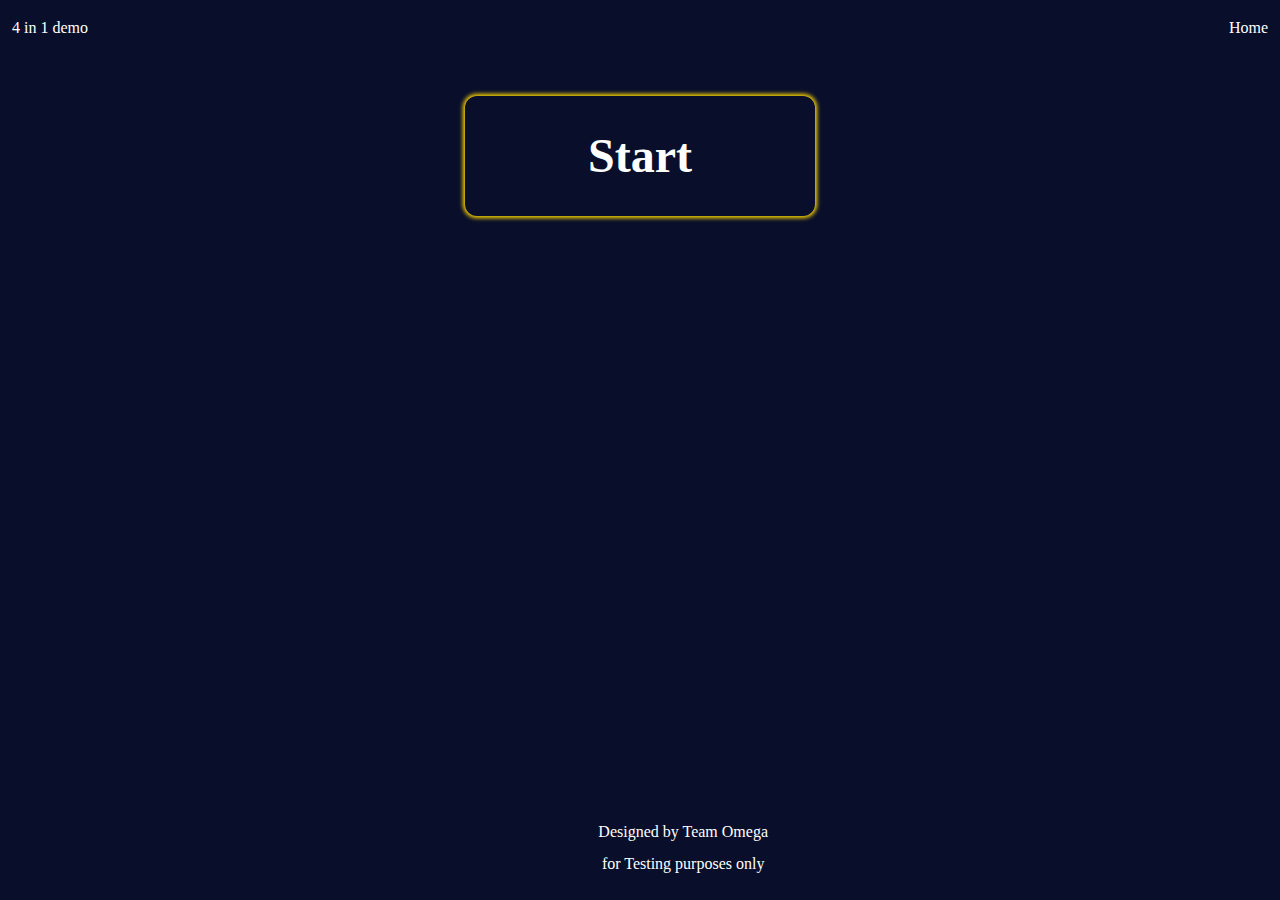
==== scrambler.html @ a3e48d87 "revamped model" ====
<!DOCTYPE html>
<html lang="en">
  <head>
    <meta charset="UTF-8" />
    <meta name="viewport" content="width=device-width, initial-scale=1.0" />
    <title>4in1 game</title>
    <link rel="stylesheet" href="style.css" />
  </head>
  <body>
    <nav class="flexR">
      <div>4 in 1 demo</div>
      <div><a href="index.html">Home</a></div>
    </nav>
    <main>
      <h1 onclick="startFunc()">Start</h1>
      <div class="hidden" id="start">
        <div class="flexR">
          <img
            class="scrambledImages"
            src="img/cat.jpg"
            alt="cat"
            width="150px" />
          <div class="flexC">
            <div id="options" class="flexR guess">
              <span onclick="addLetter(this.innerText)">L</span>
              <span onclick="addLetter(this.innerText)">C</span>
              <span onclick="addLetter(this.innerText)">A</span>
              <span onclick="addLetter(this.innerText)">C</span>
              <span onclick="addLetter(this.innerText)">B</span>
              <span onclick="addLetter(this.innerText)">T</span>
            </div>
            <p>Your answer:</p>
            <div id="answer" class="flexR">
              <span></span>
              <span></span>
              <span></span>
            </div>
            <button id="Check" onclick="checkAnswer()">Check</button>
          </div>
        </div>
        <div class="small">
          <p id="success" class="success">Correct!</p>
          <p id="failure" class="failure">Wrong!</p>
        </div>
        <div class="flexR">
          <div>Prev</div>
          <div>Next</div>
        </div>
      </div>
    </main>
    <footer>
      <div class="center">
        <p>Designed by Team Omega</p>
        <p>for Testing purposes only</p>
      </div>
    </footer>
    <script src="script.js"></script>
  </body>
</html>
---- style.css ----
* {
  margin: 0;
  padding: 0;
  box-sizing: border-box;
}

body {
  background-color: #090e2b;
  color: #ffffff;
  font-family: verdana;
  width: 100%;
  font-size: 16px;
  line-height: 2;
}
header {
  padding: 20px;
}
main {
  font-size: 24px;
  text-align: center;
  width: 350px;
  margin: 0 auto;
  display: flex;
  flex-direction: column;
  align-items: center;
  margin-top: 40px;
  box-shadow: 0px 0px 4px 2px gold;
  border-radius: 12px;
  padding: 12px;
}
a {
  color: white;
  text-decoration: none;
}
a:hover {
  text-decoration: underline;
  text-decoration-style: dotted;
  opacity: 60%;
}
/* custom styles */

.flexR {
  display: flex;
  align-items: center;
  justify-content: space-between;
  gap: 8;
  padding: 12px;
}
.flexC {
  flex-direction: column;
}
footer {
  position: absolute;
  bottom: 0;
  right: 40%;
  padding-bottom: 20px;
}

.center {
  text-align: center;
}
.button {
  padding: 8px 12px;
  border-radius: 8px;
  background-color: #003cff;
  color: white;
  font: inherit;
  cursor: pointer;
}
.button:active {
  background-color: #050a24;
}

#choose {
  color: gold;
}

.scrambledImages {
  border-radius: 16px;
}
.gold {
  color: gold;
}

/* important */
.hidden {
  display: none;
}
.block {
  display: block;
}
.flexC .guess span {
  color: black;
  font-weight: bold;
  font-size: 14px;
  cursor: pointer;
  border-radius: 4px;
  padding: 0 4px;
  background-color: gold;
  border: 1px solid gold;
  margin-right: 6px;
}

.flexC .guess span:hover {
  background-color: orange;
  border-color: orange;
}
.flexC .flexR span {
  color: green;
  border: 1px solid white;
  padding: 0 4px;
  border-radius: 4px;
}
.flexC button {
  color: blue;
  background-color: white;
  padding: 2px 6px;
  font: inherit;
  border-radius: 8px;
  font-size: 14px;
}
.flexC .flexR {
  justify-content: space-evenly;
}
.small {
  font-size: 12px;
}
.success {
  color: green;
  display: none;
}

.failure {
  display: none;
  color: red;
}
.small p {
  text-align: right;
}
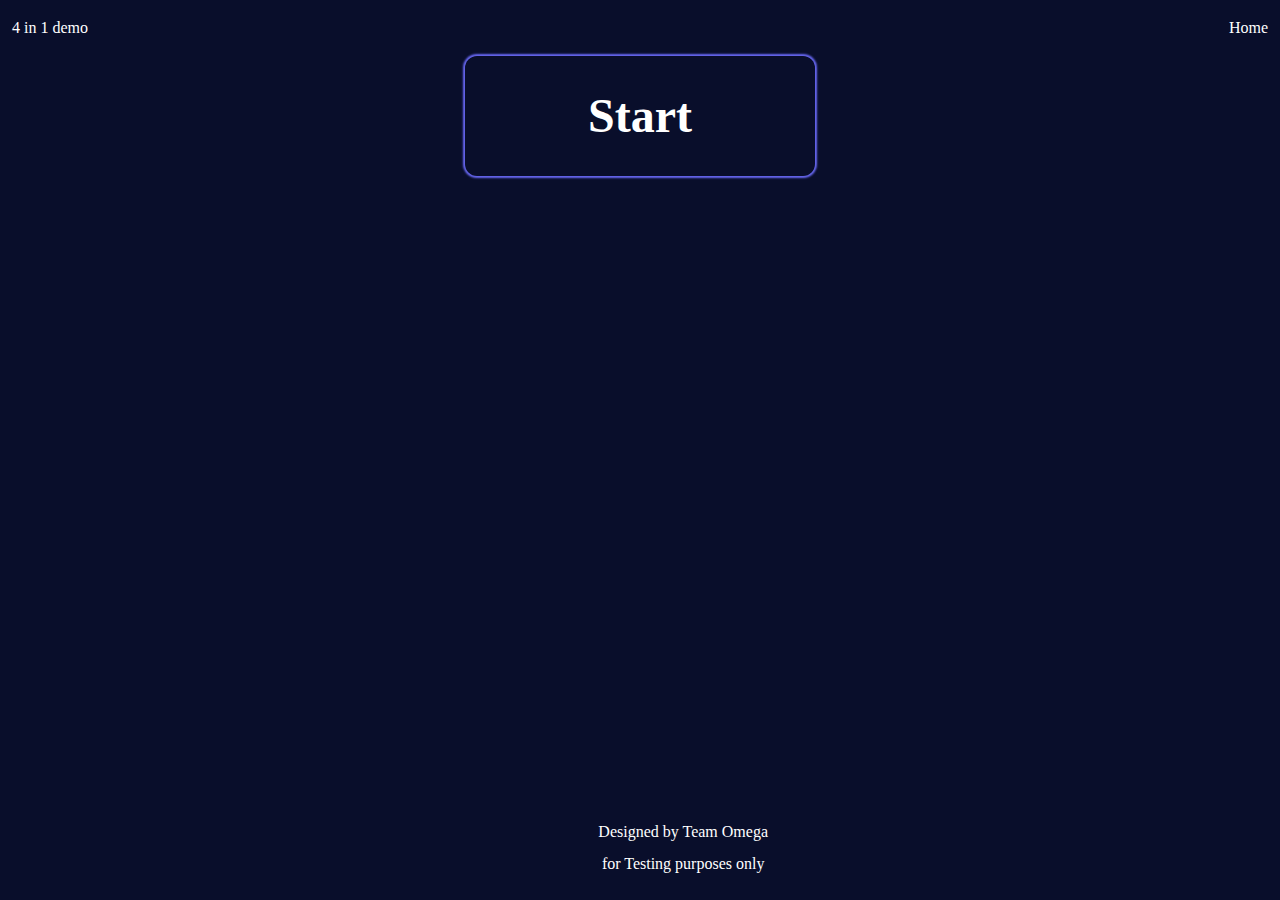
==== commit 694b377a: "hotfix2" ====
--- a/scrambler.html
+++ b/scrambler.html
@@ -36,13 +36,14 @@
               <span></span>
             </div>
             <button id="Check" onclick="checkAnswer()">Check</button>
+            <button id="Check" onclick="resetAnswer()">Reset</button>
           </div>
         </div>
         <div class="small">
-          <p id="success" class="success">Correct!</p>
-          <p id="failure" class="failure">Wrong!</p>
+          <p id="success" class="success">Correct! +6 points</p>
+          <p id="failure" class="failure">Wrong! Try again</p>
         </div>
-        <div class="flexR">
+        <div class="flexR prevNext">
           <div>Prev</div>
           <div>Next</div>
         </div>
--- a/style.css
+++ b/style.css
@@ -23,8 +23,7 @@
   display: flex;
   flex-direction: column;
   align-items: center;
-  margin-top: 40px;
-  box-shadow: 0px 0px 4px 2px gold;
+  box-shadow: 0px 0px 2px 2px #6767f1;
   border-radius: 12px;
   padding: 12px;
 }
@@ -136,4 +135,9 @@
 }
 .small p {
   text-align: right;
+  margin-right: 20px;
 }
+.prevNext{
+    font-size: 14px;
+    text-decoration: underline;
+}
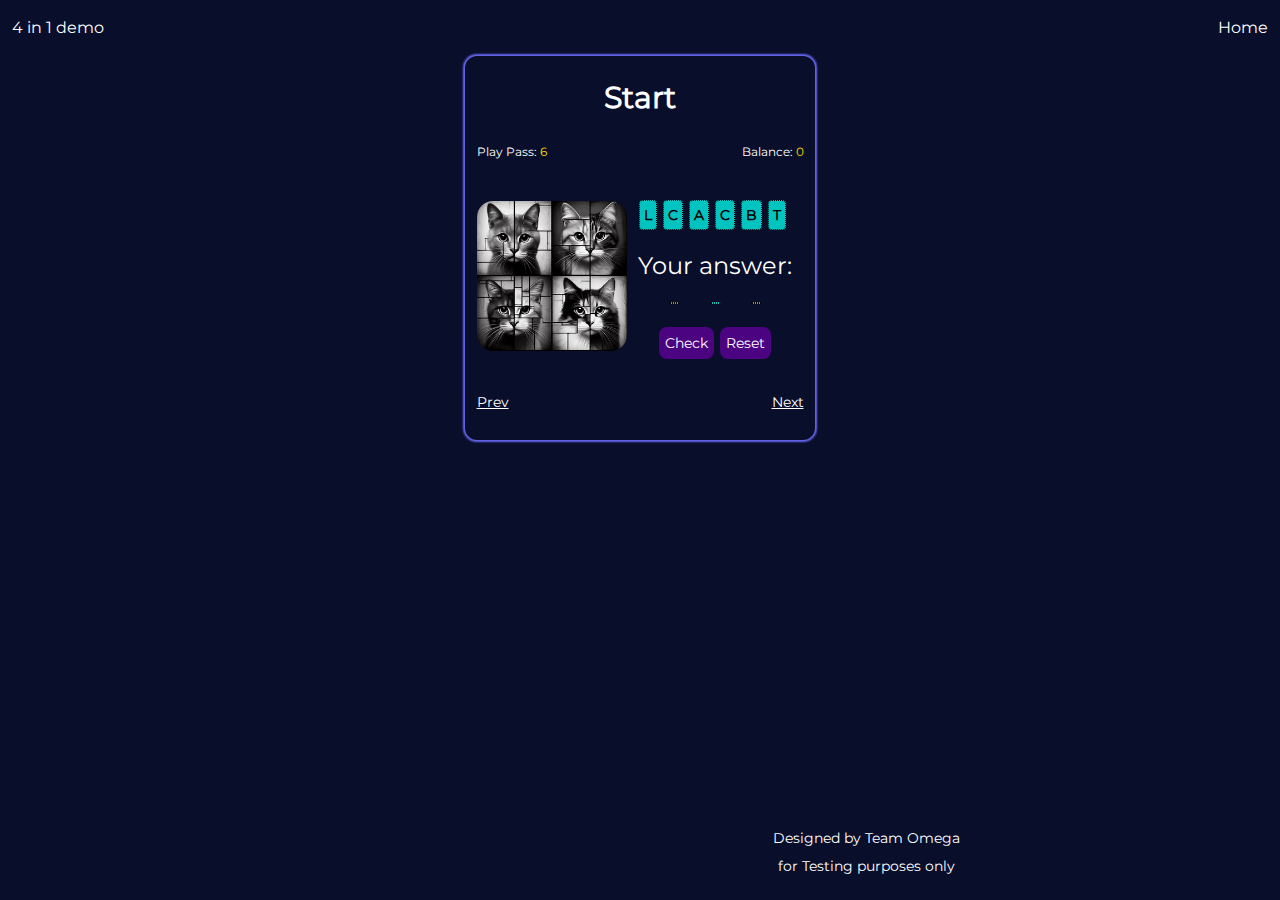
==== commit 6ce62110: "ui update" ====
--- a/scrambler.html
+++ b/scrambler.html
@@ -14,6 +14,10 @@
     <main>
       <h1 onclick="startFunc()">Start</h1>
       <div class="hidden" id="start">
+        <div class="flexR small">
+          <span>Play Pass: <span class="gold" id="playPass">6</span> </span>
+          <span>Balance: <span class="gold" id="playBal">0</span> </span>
+        </div>
         <div class="flexR">
           <img
             class="scrambledImages"
@@ -42,10 +46,11 @@
         <div class="small">
           <p id="success" class="success">Correct! +6 points</p>
           <p id="failure" class="failure">Wrong! Try again</p>
+          <p id="outOfTries" class="failure">Out of tries for today!</p>
         </div>
         <div class="flexR prevNext">
           <div>Prev</div>
-          <div>Next</div>
+          <div><a href="scrambler2.html">Next</a></div>
         </div>
       </div>
     </main>
--- a/style.css
+++ b/style.css
@@ -2,8 +2,13 @@
   margin: 0;
   padding: 0;
   box-sizing: border-box;
+  font-family: "Montserrat";
 }
 
+@font-face {
+  font-family: "Montserrat";
+  src: url(Montserrat-Regular.ttf);
+}
 body {
   background-color: #090e2b;
   color: #ffffff;
@@ -11,6 +16,9 @@
   width: 100%;
   font-size: 16px;
   line-height: 2;
+}
+h1 {
+  font-size: 30px;
 }
 header {
   padding: 20px;
@@ -26,6 +34,7 @@
   box-shadow: 0px 0px 2px 2px #6767f1;
   border-radius: 12px;
   padding: 12px;
+  margin-bottom: 16px;
 }
 a {
   color: white;
@@ -51,8 +60,9 @@
 footer {
   position: absolute;
   bottom: 0;
-  right: 40%;
+  right: 25%;
   padding-bottom: 20px;
+  font-size: 14px;
 }
 
 .center {
@@ -83,7 +93,7 @@
 
 /* important */
 .hidden {
-  display: none;
+  /* display: none; */
 }
 .block {
   display: block;
@@ -105,15 +115,20 @@
   border-color: orange;
 }
 .flexC .flexR span {
-  color: green;
-  border: 1px solid white;
+  color: black;
+  background-color: #01c3c0;
+  border: 1px dotted;
   padding: 0 4px;
   border-radius: 4px;
+  font-size: 14px;
 }
 .flexC button {
-  color: blue;
-  background-color: white;
+  color: #ffffff;
+  background-color: #4c0381;
+  border: none;
+  outline: none;
   padding: 2px 6px;
+  cursor: pointer;
   font: inherit;
   border-radius: 8px;
   font-size: 14px;
@@ -137,7 +152,7 @@
   text-align: right;
   margin-right: 20px;
 }
-.prevNext{
-    font-size: 14px;
-    text-decoration: underline;
+.prevNext {
+  font-size: 14px;
+  text-decoration: underline;
 }
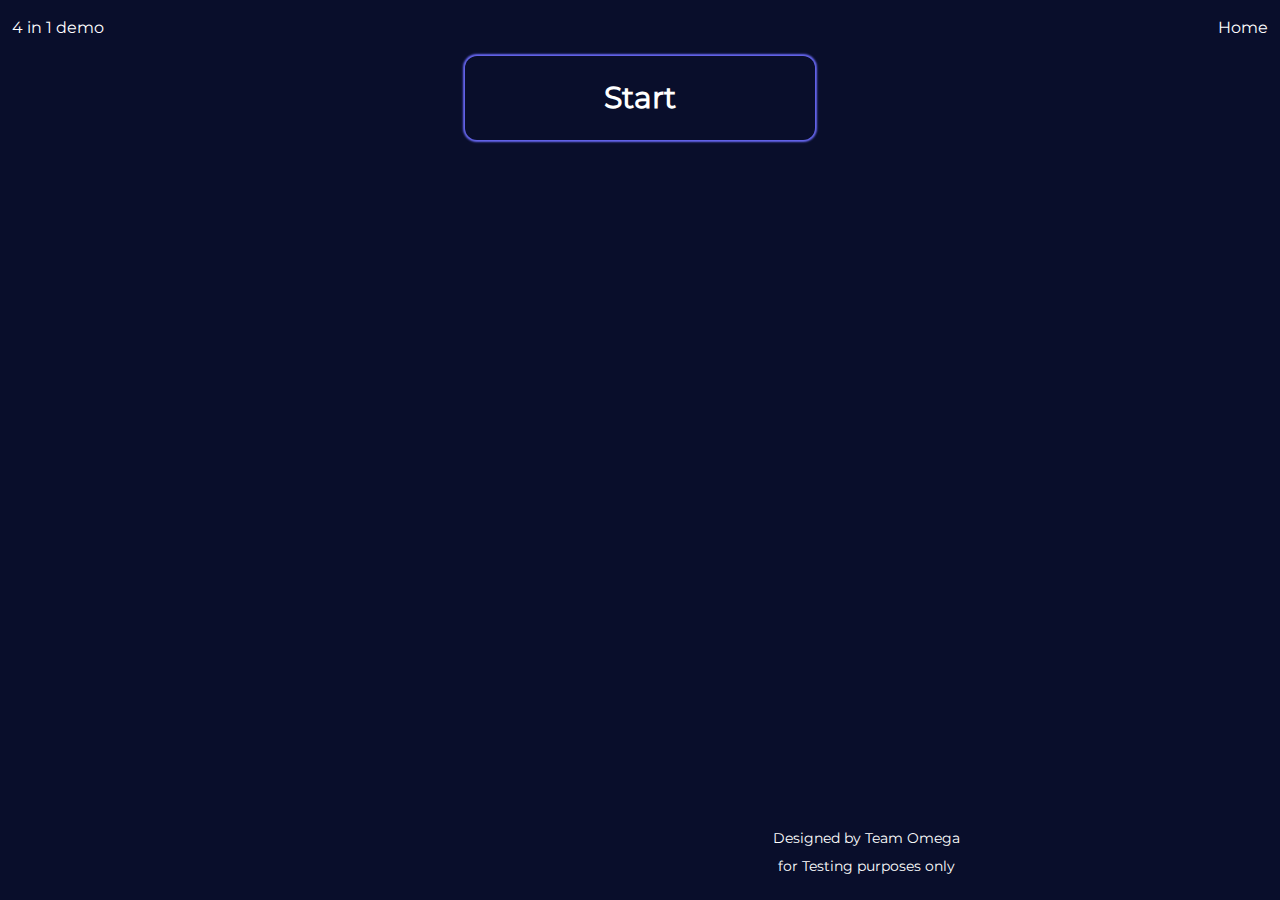
==== commit c17c0819: "updated game logic" ====
--- a/scrambler.html
+++ b/scrambler.html
@@ -24,7 +24,7 @@
             src="img/cat.jpg"
             alt="cat"
             width="150px" />
-          <div class="flexC">
+          <div class="flexC" id="q1">
             <div id="options" class="flexR guess">
               <span onclick="addLetter(this.innerText)">L</span>
               <span onclick="addLetter(this.innerText)">C</span>
@@ -39,8 +39,8 @@
               <span></span>
               <span></span>
             </div>
-            <button id="Check" onclick="checkAnswer()">Check</button>
-            <button id="Check" onclick="resetAnswer()">Reset</button>
+            <button id="Check" onclick="resetAnswer()">Clear</button>
+            <button id="Check" onclick="delLetter()">Del</button>
           </div>
         </div>
         <div class="small">
--- a/style.css
+++ b/style.css
@@ -93,7 +93,7 @@
 
 /* important */
 .hidden {
-  /* display: none; */
+  display: none;
 }
 .block {
   display: block;
